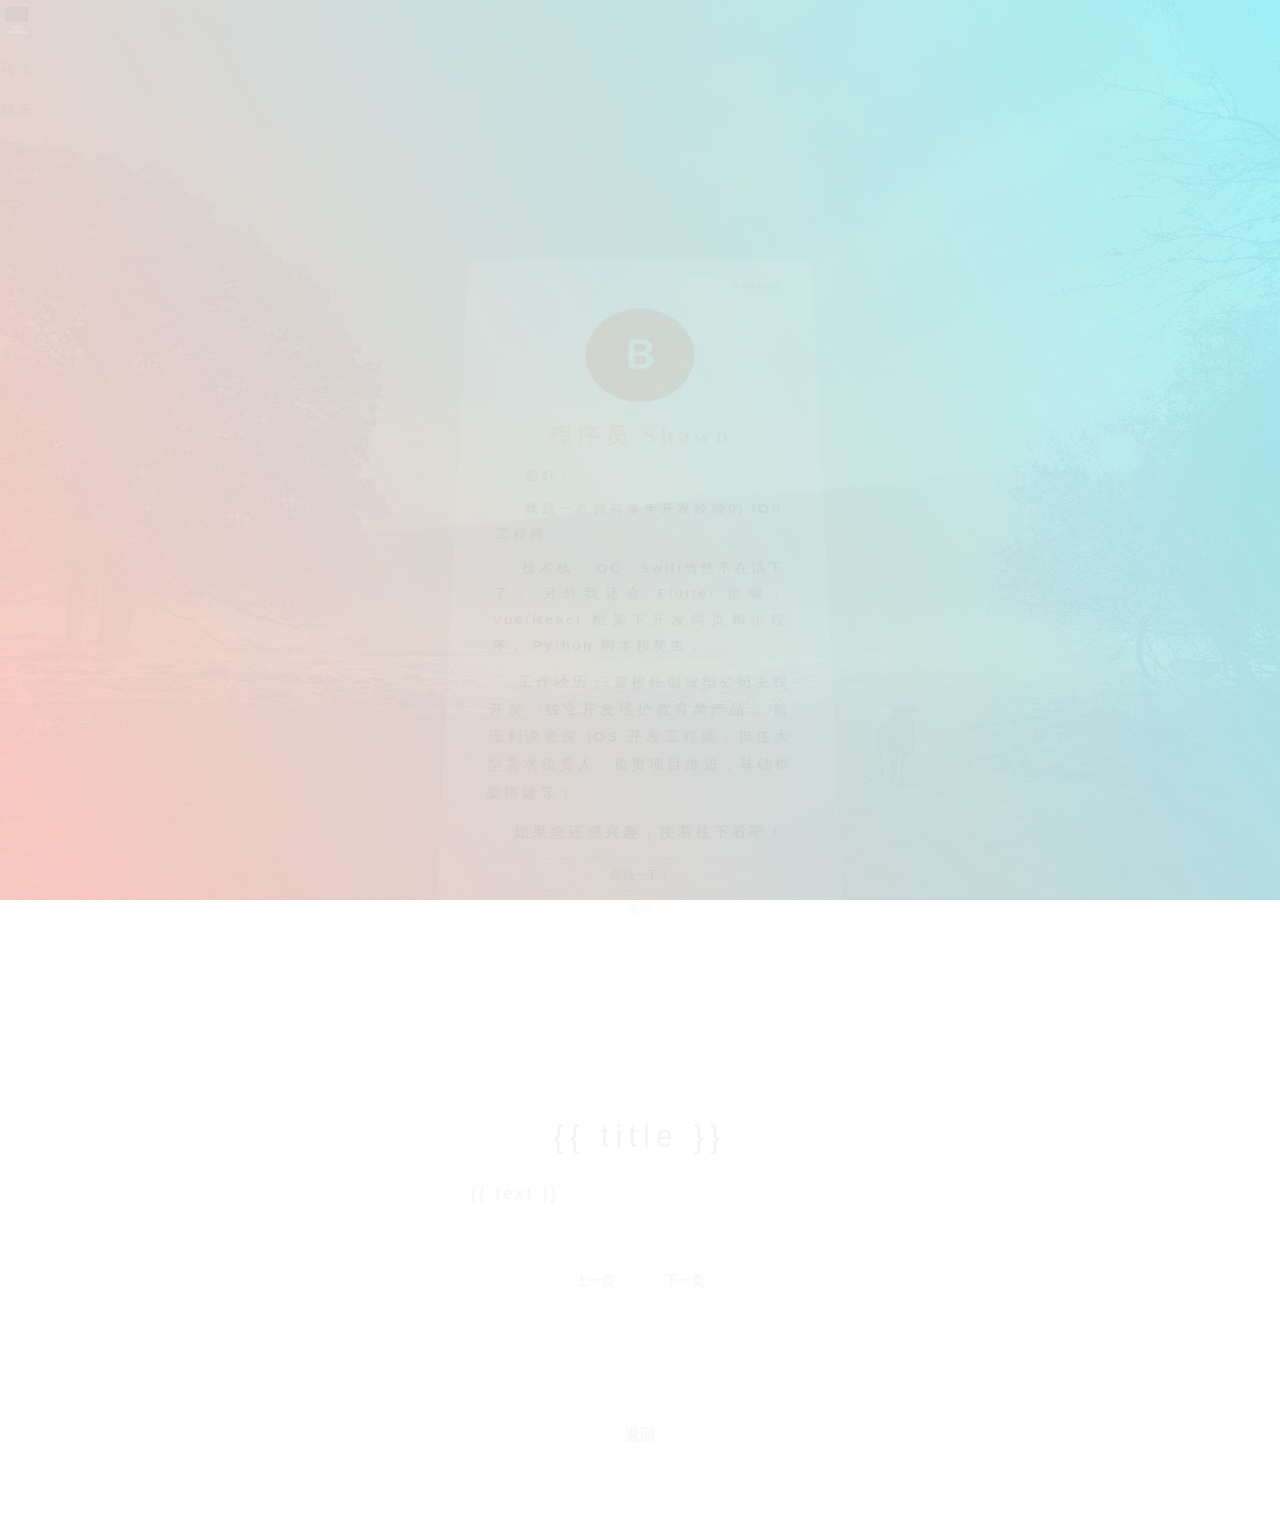
==== index.html @ 7b6810dc "feat: 个人修改" ====
<!DOCTYPE html>
<html>
  <head>
    <title>感谢您的关注！</title>
    <meta charset="utf-8" />
    <meta
      name="viewport"
      content="width=device-width, initial-scale=1, user-scalable=no"
    />
  </head>
  <body class="is-preload">
    <!-- Vuejs -->
    <script language="javascript">
      var mainsec = new Vue({
        el: "#main",
        data: {},
        methods: {},
        mounted: function () {
          this.loadPage();
        },
      });
    </script>
    <script>
      function loaded() {
        window.location.href = "screenshot.html";
      }
    </script>
    <script src="js/common.js"></script>
  </body>
</html>
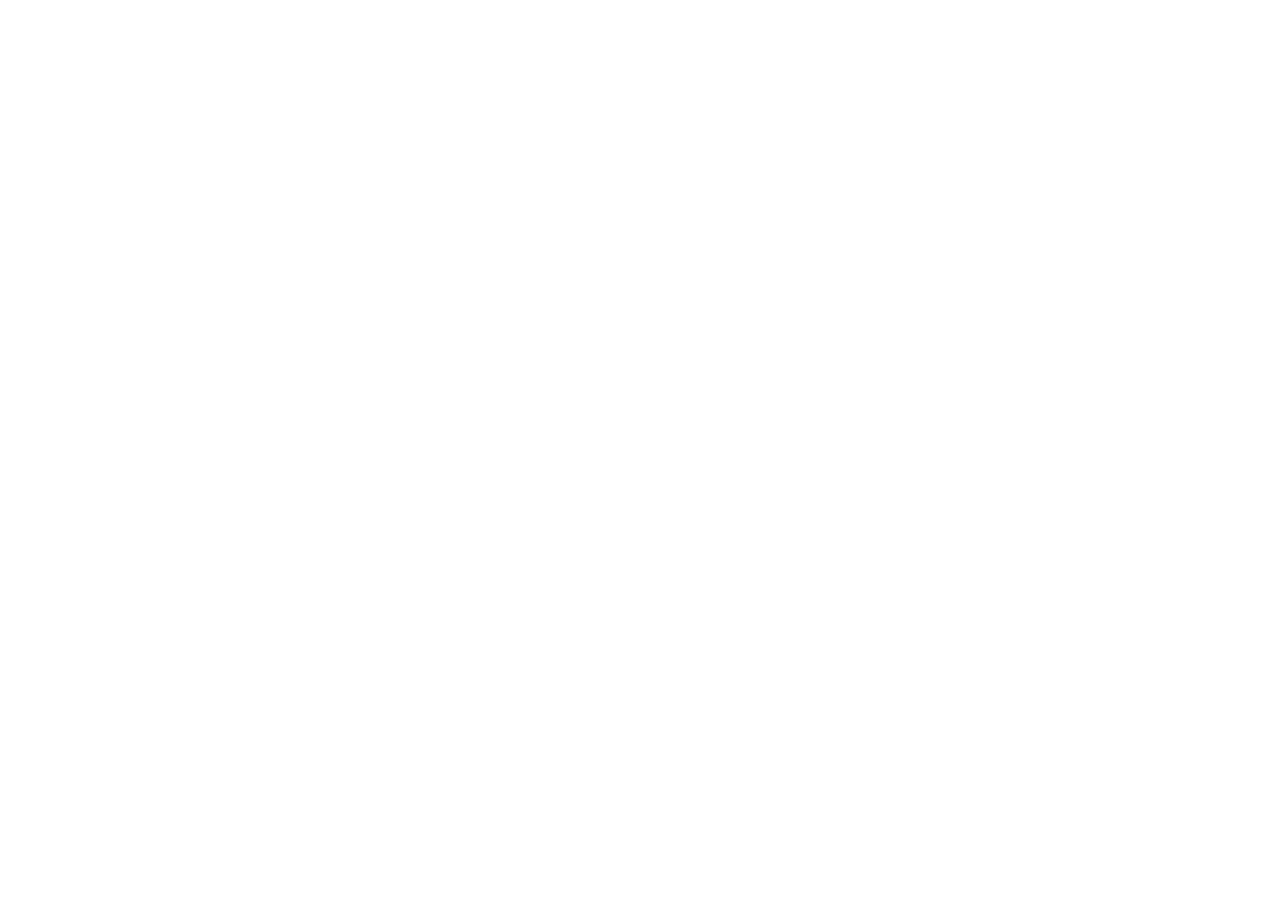
==== commit 8ea8098a: "react" ====
--- a/index.html
+++ b/index.html
@@ -1,30 +1 @@
-<!DOCTYPE html>
-<html>
-  <head>
-    <title>感谢您的关注！</title>
-    <meta charset="utf-8" />
-    <meta
-      name="viewport"
-      content="width=device-width, initial-scale=1, user-scalable=no"
-    />
-  </head>
-  <body class="is-preload">
-    <!-- Vuejs -->
-    <script language="javascript">
-      var mainsec = new Vue({
-        el: "#main",
-        data: {},
-        methods: {},
-        mounted: function () {
-          this.loadPage();
-        },
-      });
-    </script>
-    <script>
-      function loaded() {
-        window.location.href = "screenshot.html";
-      }
-    </script>
-    <script src="js/common.js"></script>
-  </body>
-</html>
+<!doctype html><html lang="en"><head><meta charset="utf-8"/><link rel="icon" href="/you-know-me/favicon.ico"/><meta name="viewport" content="width=device-width,initial-scale=1"/><meta name="theme-color" content="#000000"/><meta name="description" content="Web site created using create-react-app"/><link rel="apple-touch-icon" href="/you-know-me/logo192.png"/><link rel="manifest" href="/you-know-me/manifest.json"/><title>React App</title><script defer="defer" src="/you-know-me/static/js/main.60fc0079.js"></script><link href="/you-know-me/static/css/main.d598f863.css" rel="stylesheet"></head><body><noscript>You need to enable JavaScript to run this app.</noscript><div id="root"></div></body></html>